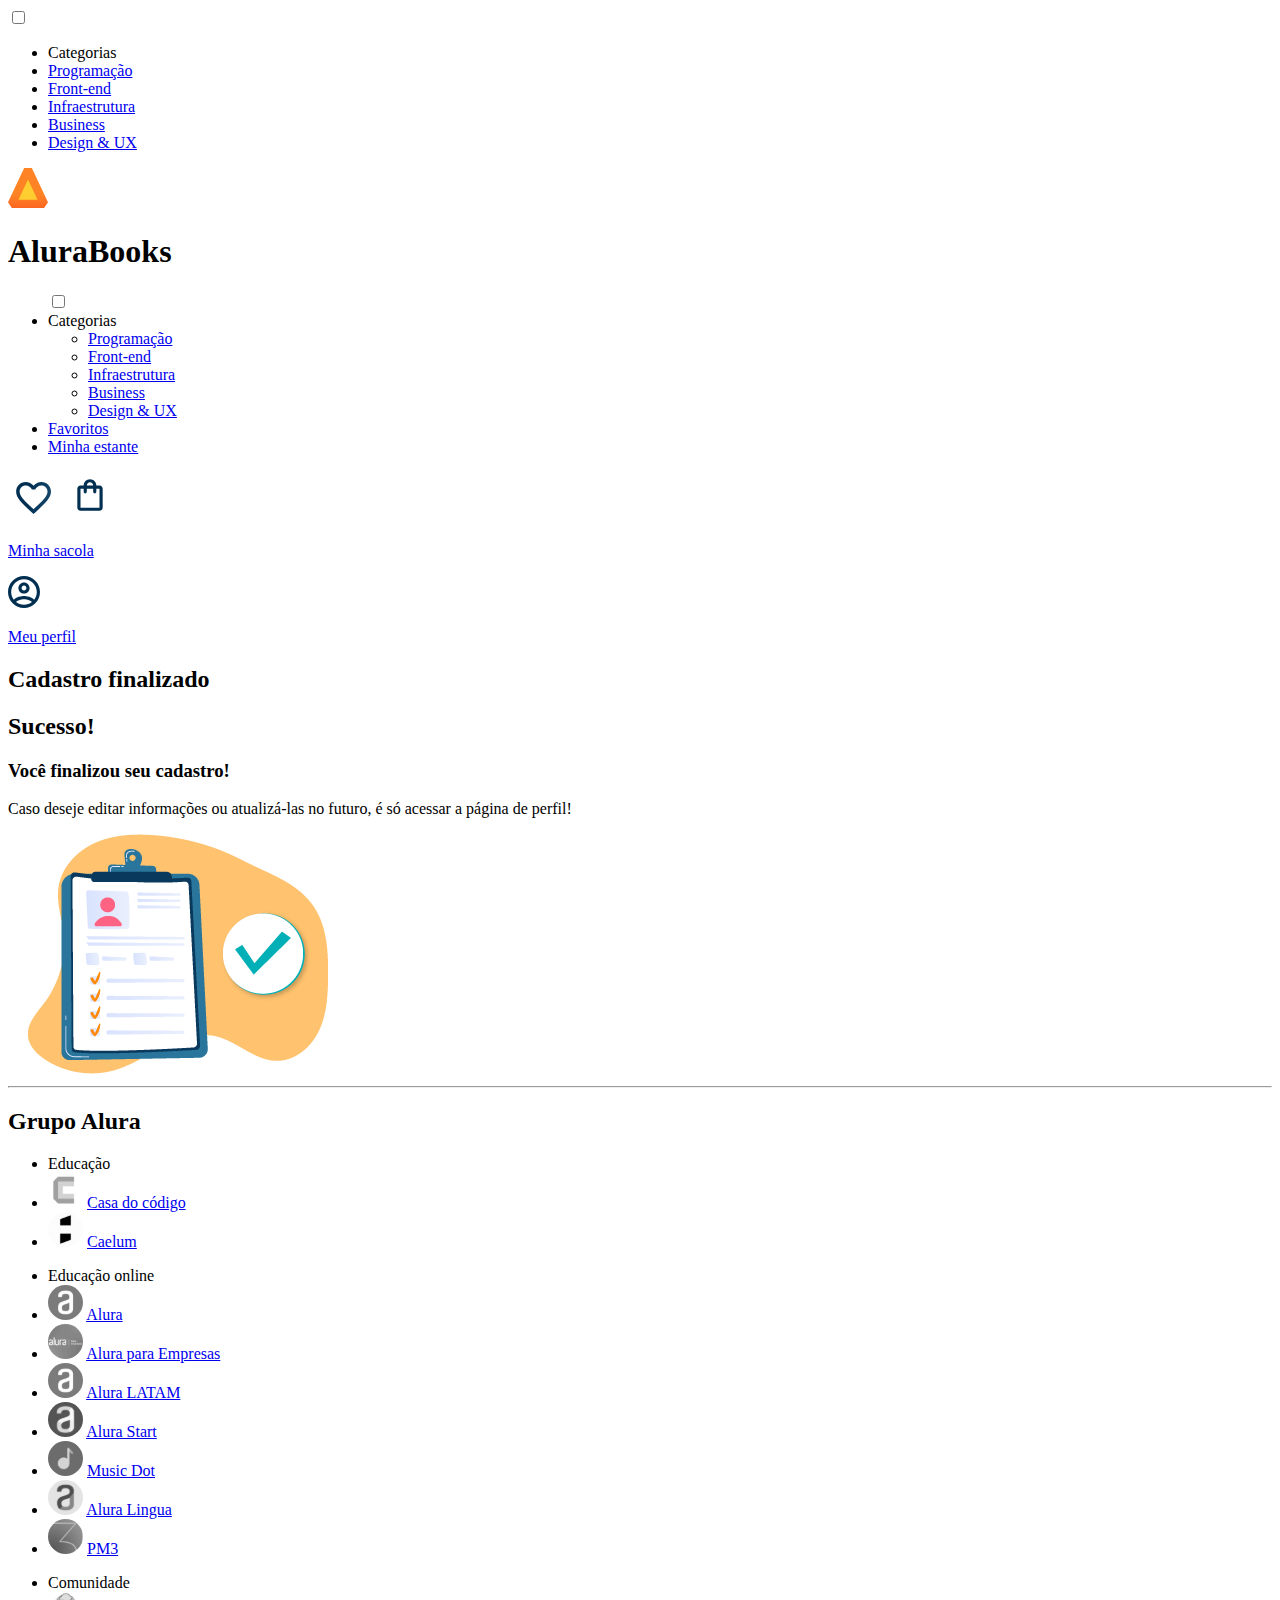
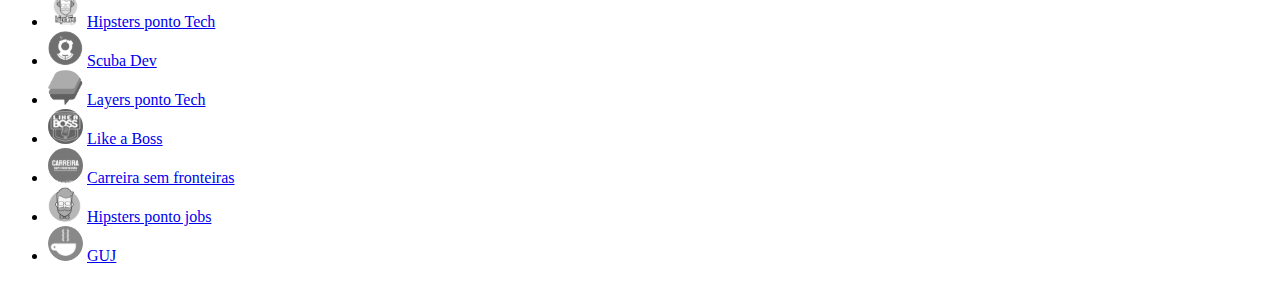
==== cadastro-finalizado.html @ edf6d4e0 "Adicionando a página de cadastro" ====
<!DOCTYPE html>
<html lang="en">

<head>
    <meta charset="UTF-8">
    <meta http-equiv="X-UA-Compatible" content="IE=edge">
    <meta name="viewport" content="width=device-width, initial-scale=1.0">
    <link rel="stylesheet" href="./styles/reset.css">
    <link rel="preconnect" href="https://fonts.googleapis.com">
    <link rel="preconnect" href="https://fonts.gstatic.com" crossorigin>
    <link href="https://fonts.googleapis.com/css2?family=Poppins:wght@300;400;500;700&display=swap" rel="stylesheet">
    <link rel="stylesheet" href="https://unpkg.com/swiper@8/swiper-bundle.min.css" />
    <link href="https://fonts.googleapis.com/css2?family=Josefin+Sans:wght@400;700&display=swap" rel="stylesheet">
    <link rel="stylesheet" href="./styles/styles.css">
    <title>Formulário de cadastro</title>
</head>

<body>

    <header class="cabeçalho">
        <div class="container">
            <input type="checkbox" id="menu" class="container__botao">
            <label for="menu" class="container__rotulo">
                <span class="cabeçalho__menu-hamburguer container__imagem"></span>
            </label>
            <ul class="lista-menu">
                <li class="lista-menu__titulo">Categorias</li>
                <li class="lista-menu__item">
                    <a href="#" class="lista-menu__link">Programação</a>
                </li>
                <li class="lista-menu__item">
                    <a href="#" class="lista-menu__link">Front-end</a>
                </li>
                <li class="lista-menu__item">
                    <a href="#" class="lista-menu__link">Infraestrutura</a>
                </li>
                <li class="lista-menu__item">
                    <a href="#" class="lista-menu__link">Business</a>
                </li>
                <li class="lista-menu__item">
                    <a href="#" class="lista-menu__link">Design & UX</a>
                </li>
            </ul>
            <img src="img/Logo.svg" alt="Logo da Alurabooks" class="container__imagem">
            <h1 class="container__titulo"><b class="container__titulo--negrito">Alura</b>Books</h1>
        </div>

        <ul class="opções">
            <input type="checkbox" id="opções-menu" class="opções__botão">
            <label for="opções-menu" class="opções__rotulo">
                <li class="opções__item">Categorias</li>
            </label>

            <ul class="lista-menu">
                <li class="lista-menu__item">
                    <a href="#" class="lista-menu__link">Programação</a>
                </li>
                <li class="lista-menu__item">
                    <a href="#" class="lista-menu__link">Front-end</a>
                </li>
                <li class="lista-menu__item">
                    <a href="#" class="lista-menu__link">Infraestrutura</a>
                </li>
                <li class="lista-menu__item">
                    <a href="#" class="lista-menu__link">Business</a>
                </li>
                <li class="lista-menu__item">
                    <a href="#" class="lista-menu__link">Design & UX</a>
                </li>
            </ul>

            <li class="opções__item"><a href="#" class="opções__link">Favoritos</a></li>
            <li class="opções__item"><a href="#" class="opções__link">Minha estante</a></li>
        </ul>

        <div class="container">
            <a href="#"><img src="img/Favoritos.svg" alt="Meus favoritos"
                    class="container__imagem container__imagem-transparente"></a>
            <a href="#" class="container__link">
                <img src="img/Compras.svg" alt="Carrinhos de compras" class="container__imagem">
                <p class="container__texto">Minha sacola</p>
            </a>
            <a href="#" class="container__link">
                <img src="img/Usuario.svg" alt="Meu perfil" class="container__imagem">
                <p class="container__texto">Meu perfil</p>
            </a>
        </div>
    </header>

    <section class="banner">
        <h2 class="banner__titulo">Cadastro finalizado</h2>
    </section>

    <main class="principal cadastro">
        <h2 class="principal__titulo">Sucesso!</h2>
        <h3 class="principal__subtitulo cadastro__subtitulo">Você finalizou seu cadastro!</h3>
        <p class="principal__texto">Caso deseje editar informações ou atualizá-las no futuro, é só acessar a página de
            perfil!</p>
        <img src="./img/Encerramento-compra---Alura-Books_1.png" alt="Ficha de cadastro completada"
            class="cadastro__imagem">
    </main>

    <hr>
    <footer class="rodapé">
        <h2 class="rodapé__titulo">Grupo Alura</h2>
        <ul class="lista-rodapé">
            <li class="lista-rodapé__titulo">Educação</li>
            <li class="lista-rodapé__item">
                <img src="img/CasaDoCodigo.svg" alt="Logo da casa do código">
                <a href="#" class="lista-rodapé__link">Casa do código</a>
            </li>
            <li class="lista-rodapé__item">
                <img src="img/Caelum.svg" alt="Logo da caelum">
                <a href="#" class="lista-rodapé__link">Caelum</a>
            </li>
        </ul>

        <ul class="lista-rodapé">
            <li class="lista-rodapé__titulo">Educação online</li>
            <li class="lista-rodapé__item">
                <img src="img/Alura.svg" alt="Logo da Alura">
                <a href="#" class="lista-rodapé__link">Alura</a>
            </li>
            <li class="lista-rodapé__item">
                <img src="img/AluraEmpresas.svg" alt="Logo da Alura para Empresas">
                <a href="#" class="lista-rodapé__link">Alura para Empresas</a>
            </li>
            <li class="lista-rodapé__item">
                <img src="img/AluraLATAM.svg" alt="Logo da Alura Latam">
                <a href="#" class="lista-rodapé__link">Alura LATAM</a>
            </li>
            <li class="lista-rodapé__item">
                <img src="img/AluraStart.svg" alt="Logo da Alura START">
                <a href="#" class="lista-rodapé__link">Alura Start</a>
            </li>
            <li class="lista-rodapé__item">
                <img src="img/MusicDot.svg" alt="Logo da Music Dot">
                <a href="#" class="lista-rodapé__link">Music Dot</a>
            </li>
            <li class="lista-rodapé__item">
                <img src="img/AluraLingua.svg" alt="Logo da Alura Lingua">
                <a href="#" class="lista-rodapé__link">Alura Lingua</a>
            </li>
            <li class="lista-rodapé__item">
                <img src="img/PM3.svg" alt="Logo da PM3">
                <a href="#" class="lista-rodapé__link">PM3</a>
            </li>
        </ul>

        <ul class="lista-rodapé">
            <li class="lista-rodapé__titulo">Comunidade</li>
            <li class="lista-rodapé__item">
                <img src="img/HipstersTech.svg" alt="Logo do Hipsters ponto Tech">
                <a href="#" class="lista-rodapé__link">Hipsters ponto Tech</a>
            </li>
            <li class="lista-rodapé__item">
                <img src="img/ScubaDev.svg" alt="Logo do Scuba Dev">
                <a href="#" class="lista-rodapé__link">Scuba Dev</a>
            </li>
            <li class="lista-rodapé__item">
                <img src="img/LayersTech.svg" alt="Logo do Layers ponto Tech">
                <a href="#" class="lista-rodapé__link">Layers ponto Tech</a>
            </li>
            <li class="lista-rodapé__item">
                <img src="img/LikeABoss.svg" alt="Logo do Like a Boss">
                <a href="#" class="lista-rodapé__link">Like a Boss</a>
            </li>
            <li class="lista-rodapé__item">
                <img src="img/CarreiraSemFronteira.svg" alt="Logo do Carreira sem fronteiras">
                <a href="#" class="lista-rodapé__link">Carreira sem fronteiras</a>
            </li>
            <li class="lista-rodapé__item">
                <img src="img/HipstersJobs.svg" alt="Logo do Hipsters ponto jobs">
                <a href="#" class="lista-rodapé__link">Hipsters ponto jobs</a>
            </li>
            <li class="lista-rodapé__item">
                <img src="img/GUJ.svg" alt="Logo do GUJ">
                <a href="#" class="lista-rodapé__link">GUJ</a>
            </li>
        </ul>
    </footer>

    <script src="scripts.js"></script>
</body>

</html>
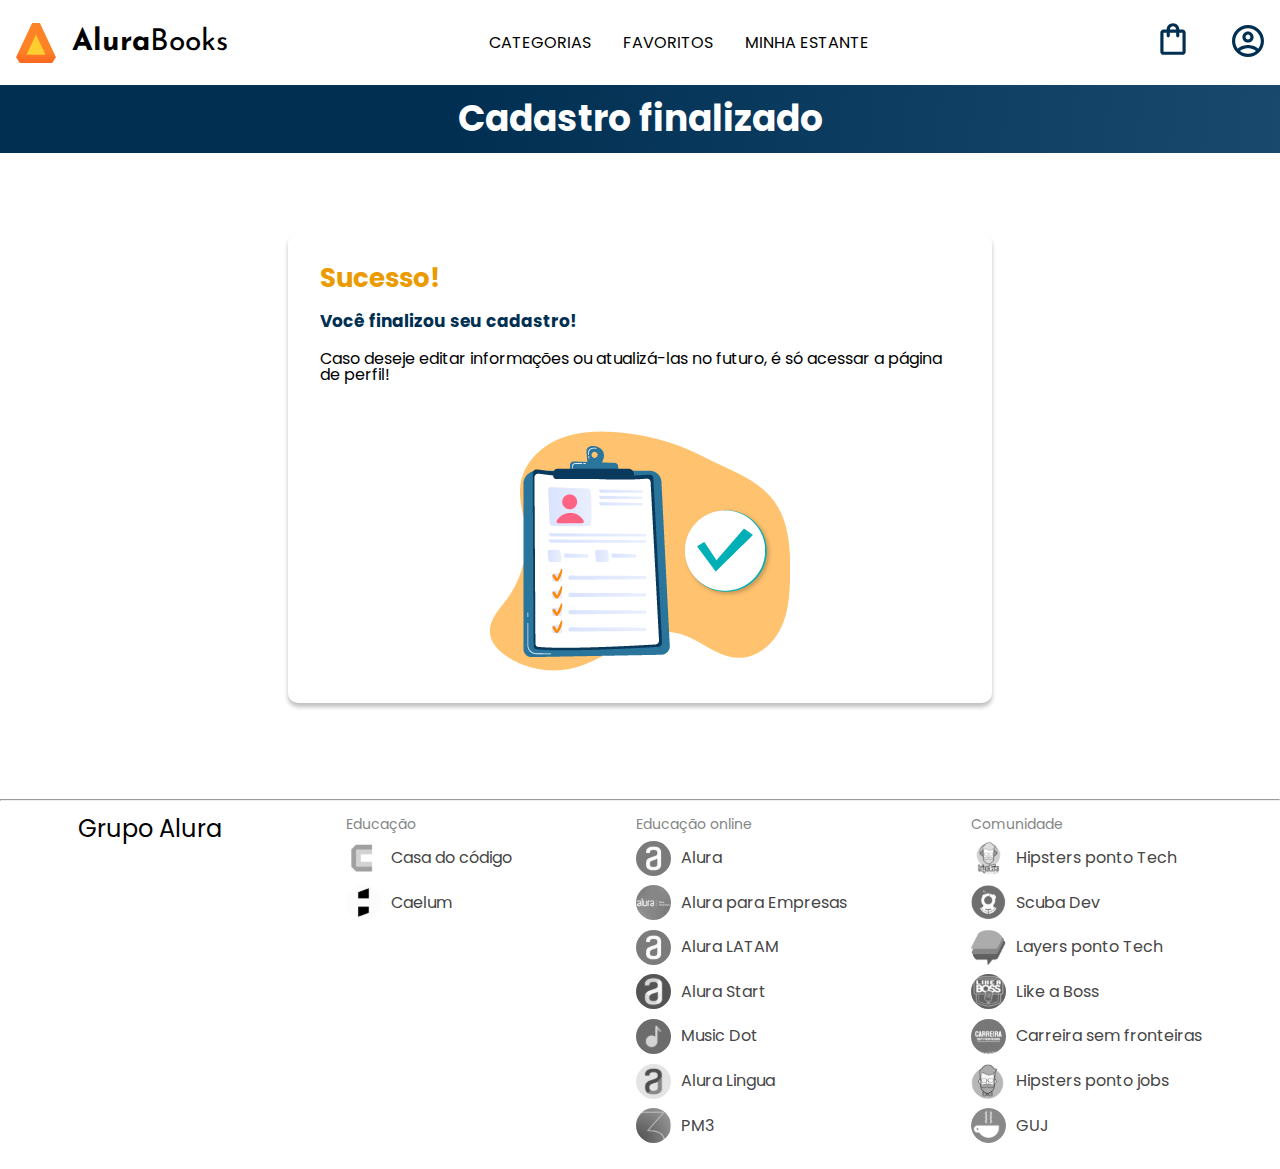
==== commit 1d75d742: "Validação do CEP e tratamento de erros" ====
--- a/cadastro-finalizado.html
+++ b/cadastro-finalizado.html
@@ -1,186 +1,224 @@
 <!DOCTYPE html>
 <html lang="en">
-
-<head>
-    <meta charset="UTF-8">
-    <meta http-equiv="X-UA-Compatible" content="IE=edge">
-    <meta name="viewport" content="width=device-width, initial-scale=1.0">
-    <link rel="stylesheet" href="./styles/reset.css">
-    <link rel="preconnect" href="https://fonts.googleapis.com">
-    <link rel="preconnect" href="https://fonts.gstatic.com" crossorigin>
-    <link href="https://fonts.googleapis.com/css2?family=Poppins:wght@300;400;500;700&display=swap" rel="stylesheet">
-    <link rel="stylesheet" href="https://unpkg.com/swiper@8/swiper-bundle.min.css" />
-    <link href="https://fonts.googleapis.com/css2?family=Josefin+Sans:wght@400;700&display=swap" rel="stylesheet">
-    <link rel="stylesheet" href="./styles/styles.css">
+  <head>
+    <meta charset="UTF-8" />
+    <meta http-equiv="X-UA-Compatible" content="IE=edge" />
+    <meta name="viewport" content="width=device-width, initial-scale=1.0" />
+    <link rel="stylesheet" href="./css/reset.css" />
+    <link rel="preconnect" href="https://fonts.googleapis.com" />
+    <link rel="preconnect" href="https://fonts.gstatic.com" crossorigin />
+    <link
+      href="https://fonts.googleapis.com/css2?family=Poppins:wght@300;400;500;700&display=swap"
+      rel="stylesheet"
+    />
+    <link
+      rel="stylesheet"
+      href="https://unpkg.com/swiper@8/swiper-bundle.min.css"
+    />
+    <link
+      href="https://fonts.googleapis.com/css2?family=Josefin+Sans:wght@400;700&display=swap"
+      rel="stylesheet"
+    />
+    <link rel="stylesheet" href="./css/styles-cadastro.css" />
     <title>Formulário de cadastro</title>
-</head>
-
-<body>
-
+  </head>
+
+  <body>
     <header class="cabeçalho">
-        <div class="container">
-            <input type="checkbox" id="menu" class="container__botao">
-            <label for="menu" class="container__rotulo">
-                <span class="cabeçalho__menu-hamburguer container__imagem"></span>
-            </label>
-            <ul class="lista-menu">
-                <li class="lista-menu__titulo">Categorias</li>
-                <li class="lista-menu__item">
-                    <a href="#" class="lista-menu__link">Programação</a>
-                </li>
-                <li class="lista-menu__item">
-                    <a href="#" class="lista-menu__link">Front-end</a>
-                </li>
-                <li class="lista-menu__item">
-                    <a href="#" class="lista-menu__link">Infraestrutura</a>
-                </li>
-                <li class="lista-menu__item">
-                    <a href="#" class="lista-menu__link">Business</a>
-                </li>
-                <li class="lista-menu__item">
-                    <a href="#" class="lista-menu__link">Design & UX</a>
-                </li>
-            </ul>
-            <img src="img/Logo.svg" alt="Logo da Alurabooks" class="container__imagem">
-            <h1 class="container__titulo"><b class="container__titulo--negrito">Alura</b>Books</h1>
-        </div>
-
-        <ul class="opções">
-            <input type="checkbox" id="opções-menu" class="opções__botão">
-            <label for="opções-menu" class="opções__rotulo">
-                <li class="opções__item">Categorias</li>
-            </label>
-
-            <ul class="lista-menu">
-                <li class="lista-menu__item">
-                    <a href="#" class="lista-menu__link">Programação</a>
-                </li>
-                <li class="lista-menu__item">
-                    <a href="#" class="lista-menu__link">Front-end</a>
-                </li>
-                <li class="lista-menu__item">
-                    <a href="#" class="lista-menu__link">Infraestrutura</a>
-                </li>
-                <li class="lista-menu__item">
-                    <a href="#" class="lista-menu__link">Business</a>
-                </li>
-                <li class="lista-menu__item">
-                    <a href="#" class="lista-menu__link">Design & UX</a>
-                </li>
-            </ul>
-
-            <li class="opções__item"><a href="#" class="opções__link">Favoritos</a></li>
-            <li class="opções__item"><a href="#" class="opções__link">Minha estante</a></li>
+      <div class="container">
+        <input type="checkbox" id="menu" class="container__botao" />
+        <label for="menu" class="container__rotulo">
+          <span class="cabeçalho__menu-hamburguer container__imagem"></span>
+        </label>
+        <ul class="lista-menu">
+          <li class="lista-menu__titulo">Categorias</li>
+          <li class="lista-menu__item">
+            <a href="#" class="lista-menu__link">Programação</a>
+          </li>
+          <li class="lista-menu__item">
+            <a href="#" class="lista-menu__link">Front-end</a>
+          </li>
+          <li class="lista-menu__item">
+            <a href="#" class="lista-menu__link">Infraestrutura</a>
+          </li>
+          <li class="lista-menu__item">
+            <a href="#" class="lista-menu__link">Business</a>
+          </li>
+          <li class="lista-menu__item">
+            <a href="#" class="lista-menu__link">Design & UX</a>
+          </li>
         </ul>
-
-        <div class="container">
-            <a href="#"><img src="img/Favoritos.svg" alt="Meus favoritos"
-                    class="container__imagem container__imagem-transparente"></a>
-            <a href="#" class="container__link">
-                <img src="img/Compras.svg" alt="Carrinhos de compras" class="container__imagem">
-                <p class="container__texto">Minha sacola</p>
-            </a>
-            <a href="#" class="container__link">
-                <img src="img/Usuario.svg" alt="Meu perfil" class="container__imagem">
-                <p class="container__texto">Meu perfil</p>
-            </a>
-        </div>
+        <img
+          src="img/Logo.svg"
+          alt="Logo da Alurabooks"
+          class="container__imagem"
+        />
+        <h1 class="container__titulo">
+          <b class="container__titulo--negrito">Alura</b>Books
+        </h1>
+      </div>
+
+      <ul class="opções">
+        <input type="checkbox" id="opções-menu" class="opções__botão" />
+        <label for="opções-menu" class="opções__rotulo">
+          <li class="opções__item">Categorias</li>
+        </label>
+
+        <ul class="lista-menu">
+          <li class="lista-menu__item">
+            <a href="#" class="lista-menu__link">Programação</a>
+          </li>
+          <li class="lista-menu__item">
+            <a href="#" class="lista-menu__link">Front-end</a>
+          </li>
+          <li class="lista-menu__item">
+            <a href="#" class="lista-menu__link">Infraestrutura</a>
+          </li>
+          <li class="lista-menu__item">
+            <a href="#" class="lista-menu__link">Business</a>
+          </li>
+          <li class="lista-menu__item">
+            <a href="#" class="lista-menu__link">Design & UX</a>
+          </li>
+        </ul>
+
+        <li class="opções__item">
+          <a href="#" class="opções__link">Favoritos</a>
+        </li>
+        <li class="opções__item">
+          <a href="#" class="opções__link">Minha estante</a>
+        </li>
+      </ul>
+
+      <div class="container">
+        <a href="#"
+          ><img
+            src="img/Favoritos.svg"
+            alt="Meus favoritos"
+            class="container__imagem container__imagem-transparente"
+        /></a>
+        <a href="#" class="container__link">
+          <img
+            src="img/Compras.svg"
+            alt="Carrinhos de compras"
+            class="container__imagem"
+          />
+          <p class="container__texto">Minha sacola</p>
+        </a>
+        <a href="#" class="container__link">
+          <img
+            src="img/Usuario.svg"
+            alt="Meu perfil"
+            class="container__imagem"
+          />
+          <p class="container__texto">Meu perfil</p>
+        </a>
+      </div>
     </header>
 
     <section class="banner">
-        <h2 class="banner__titulo">Cadastro finalizado</h2>
+      <h2 class="banner__titulo">Cadastro finalizado</h2>
     </section>
 
     <main class="principal cadastro">
-        <h2 class="principal__titulo">Sucesso!</h2>
-        <h3 class="principal__subtitulo cadastro__subtitulo">Você finalizou seu cadastro!</h3>
-        <p class="principal__texto">Caso deseje editar informações ou atualizá-las no futuro, é só acessar a página de
-            perfil!</p>
-        <img src="./img/Encerramento-compra---Alura-Books_1.png" alt="Ficha de cadastro completada"
-            class="cadastro__imagem">
+      <h2 class="principal__titulo">Sucesso!</h2>
+      <h3 class="principal__subtitulo cadastro__subtitulo">
+        Você finalizou seu cadastro!
+      </h3>
+      <p class="principal__texto">
+        Caso deseje editar informações ou atualizá-las no futuro, é só acessar a
+        página de perfil!
+      </p>
+      <img
+        src="./img/Encerramento-compra---Alura-Books_1.png"
+        alt="Ficha de cadastro completada"
+        class="cadastro__imagem"
+      />
     </main>
 
-    <hr>
+    <hr />
     <footer class="rodapé">
-        <h2 class="rodapé__titulo">Grupo Alura</h2>
-        <ul class="lista-rodapé">
-            <li class="lista-rodapé__titulo">Educação</li>
-            <li class="lista-rodapé__item">
-                <img src="img/CasaDoCodigo.svg" alt="Logo da casa do código">
-                <a href="#" class="lista-rodapé__link">Casa do código</a>
-            </li>
-            <li class="lista-rodapé__item">
-                <img src="img/Caelum.svg" alt="Logo da caelum">
-                <a href="#" class="lista-rodapé__link">Caelum</a>
-            </li>
-        </ul>
-
-        <ul class="lista-rodapé">
-            <li class="lista-rodapé__titulo">Educação online</li>
-            <li class="lista-rodapé__item">
-                <img src="img/Alura.svg" alt="Logo da Alura">
-                <a href="#" class="lista-rodapé__link">Alura</a>
-            </li>
-            <li class="lista-rodapé__item">
-                <img src="img/AluraEmpresas.svg" alt="Logo da Alura para Empresas">
-                <a href="#" class="lista-rodapé__link">Alura para Empresas</a>
-            </li>
-            <li class="lista-rodapé__item">
-                <img src="img/AluraLATAM.svg" alt="Logo da Alura Latam">
-                <a href="#" class="lista-rodapé__link">Alura LATAM</a>
-            </li>
-            <li class="lista-rodapé__item">
-                <img src="img/AluraStart.svg" alt="Logo da Alura START">
-                <a href="#" class="lista-rodapé__link">Alura Start</a>
-            </li>
-            <li class="lista-rodapé__item">
-                <img src="img/MusicDot.svg" alt="Logo da Music Dot">
-                <a href="#" class="lista-rodapé__link">Music Dot</a>
-            </li>
-            <li class="lista-rodapé__item">
-                <img src="img/AluraLingua.svg" alt="Logo da Alura Lingua">
-                <a href="#" class="lista-rodapé__link">Alura Lingua</a>
-            </li>
-            <li class="lista-rodapé__item">
-                <img src="img/PM3.svg" alt="Logo da PM3">
-                <a href="#" class="lista-rodapé__link">PM3</a>
-            </li>
-        </ul>
-
-        <ul class="lista-rodapé">
-            <li class="lista-rodapé__titulo">Comunidade</li>
-            <li class="lista-rodapé__item">
-                <img src="img/HipstersTech.svg" alt="Logo do Hipsters ponto Tech">
-                <a href="#" class="lista-rodapé__link">Hipsters ponto Tech</a>
-            </li>
-            <li class="lista-rodapé__item">
-                <img src="img/ScubaDev.svg" alt="Logo do Scuba Dev">
-                <a href="#" class="lista-rodapé__link">Scuba Dev</a>
-            </li>
-            <li class="lista-rodapé__item">
-                <img src="img/LayersTech.svg" alt="Logo do Layers ponto Tech">
-                <a href="#" class="lista-rodapé__link">Layers ponto Tech</a>
-            </li>
-            <li class="lista-rodapé__item">
-                <img src="img/LikeABoss.svg" alt="Logo do Like a Boss">
-                <a href="#" class="lista-rodapé__link">Like a Boss</a>
-            </li>
-            <li class="lista-rodapé__item">
-                <img src="img/CarreiraSemFronteira.svg" alt="Logo do Carreira sem fronteiras">
-                <a href="#" class="lista-rodapé__link">Carreira sem fronteiras</a>
-            </li>
-            <li class="lista-rodapé__item">
-                <img src="img/HipstersJobs.svg" alt="Logo do Hipsters ponto jobs">
-                <a href="#" class="lista-rodapé__link">Hipsters ponto jobs</a>
-            </li>
-            <li class="lista-rodapé__item">
-                <img src="img/GUJ.svg" alt="Logo do GUJ">
-                <a href="#" class="lista-rodapé__link">GUJ</a>
-            </li>
-        </ul>
+      <h2 class="rodapé__titulo">Grupo Alura</h2>
+      <ul class="lista-rodapé">
+        <li class="lista-rodapé__titulo">Educação</li>
+        <li class="lista-rodapé__item">
+          <img src="img/CasaDoCodigo.svg" alt="Logo da casa do código" />
+          <a href="#" class="lista-rodapé__link">Casa do código</a>
+        </li>
+        <li class="lista-rodapé__item">
+          <img src="img/Caelum.svg" alt="Logo da caelum" />
+          <a href="#" class="lista-rodapé__link">Caelum</a>
+        </li>
+      </ul>
+
+      <ul class="lista-rodapé">
+        <li class="lista-rodapé__titulo">Educação online</li>
+        <li class="lista-rodapé__item">
+          <img src="img/Alura.svg" alt="Logo da Alura" />
+          <a href="#" class="lista-rodapé__link">Alura</a>
+        </li>
+        <li class="lista-rodapé__item">
+          <img src="img/AluraEmpresas.svg" alt="Logo da Alura para Empresas" />
+          <a href="#" class="lista-rodapé__link">Alura para Empresas</a>
+        </li>
+        <li class="lista-rodapé__item">
+          <img src="img/AluraLATAM.svg" alt="Logo da Alura Latam" />
+          <a href="#" class="lista-rodapé__link">Alura LATAM</a>
+        </li>
+        <li class="lista-rodapé__item">
+          <img src="img/AluraStart.svg" alt="Logo da Alura START" />
+          <a href="#" class="lista-rodapé__link">Alura Start</a>
+        </li>
+        <li class="lista-rodapé__item">
+          <img src="img/MusicDot.svg" alt="Logo da Music Dot" />
+          <a href="#" class="lista-rodapé__link">Music Dot</a>
+        </li>
+        <li class="lista-rodapé__item">
+          <img src="img/AluraLingua.svg" alt="Logo da Alura Lingua" />
+          <a href="#" class="lista-rodapé__link">Alura Lingua</a>
+        </li>
+        <li class="lista-rodapé__item">
+          <img src="img/PM3.svg" alt="Logo da PM3" />
+          <a href="#" class="lista-rodapé__link">PM3</a>
+        </li>
+      </ul>
+
+      <ul class="lista-rodapé">
+        <li class="lista-rodapé__titulo">Comunidade</li>
+        <li class="lista-rodapé__item">
+          <img src="img/HipstersTech.svg" alt="Logo do Hipsters ponto Tech" />
+          <a href="#" class="lista-rodapé__link">Hipsters ponto Tech</a>
+        </li>
+        <li class="lista-rodapé__item">
+          <img src="img/ScubaDev.svg" alt="Logo do Scuba Dev" />
+          <a href="#" class="lista-rodapé__link">Scuba Dev</a>
+        </li>
+        <li class="lista-rodapé__item">
+          <img src="img/LayersTech.svg" alt="Logo do Layers ponto Tech" />
+          <a href="#" class="lista-rodapé__link">Layers ponto Tech</a>
+        </li>
+        <li class="lista-rodapé__item">
+          <img src="img/LikeABoss.svg" alt="Logo do Like a Boss" />
+          <a href="#" class="lista-rodapé__link">Like a Boss</a>
+        </li>
+        <li class="lista-rodapé__item">
+          <img
+            src="img/CarreiraSemFronteira.svg"
+            alt="Logo do Carreira sem fronteiras"
+          />
+          <a href="#" class="lista-rodapé__link">Carreira sem fronteiras</a>
+        </li>
+        <li class="lista-rodapé__item">
+          <img src="img/HipstersJobs.svg" alt="Logo do Hipsters ponto jobs" />
+          <a href="#" class="lista-rodapé__link">Hipsters ponto jobs</a>
+        </li>
+        <li class="lista-rodapé__item">
+          <img src="img/GUJ.svg" alt="Logo do GUJ" />
+          <a href="#" class="lista-rodapé__link">GUJ</a>
+        </li>
+      </ul>
     </footer>
 
     <script src="scripts.js"></script>
-</body>
-
-</html>+  </body>
+</html>
--- a/css/styles-cadastro.css
+++ b/css/styles-cadastro.css
@@ -0,0 +1,31 @@
+@import url("header-cadastro.css");
+@import url("banner-cadastro.css");
+@import url("formulario-cadastro.css");
+@import url("rodape-cadastro.css");
+@import url("cadastro.css");
+
+:root {
+    --cor-de-fundo: #EBECEE;
+    --branco: #FFFFFF;
+    --laranja: #EB9B00;
+    --azul-degrade: linear-gradient(97.54deg, #002F52 35.49%, #326589 165.37%);
+    --fonte-principal: "Poppins";
+    --azul: #002F52;
+    --fonte-secundario: "Josefin Sans";
+    --preto: #000000;
+    --cinza: #474646;
+    --cinza-claro: #858585;
+    --vermelho: #D94937;
+}
+
+body {
+    background-color: var(--branco);
+    font-family: var(--fonte-principal);
+    font-size: 16px;
+    font-weight: 400;
+}
+
+.incorreto { 
+    color: var(--vermelho);
+    padding: 1rem 0;
+}